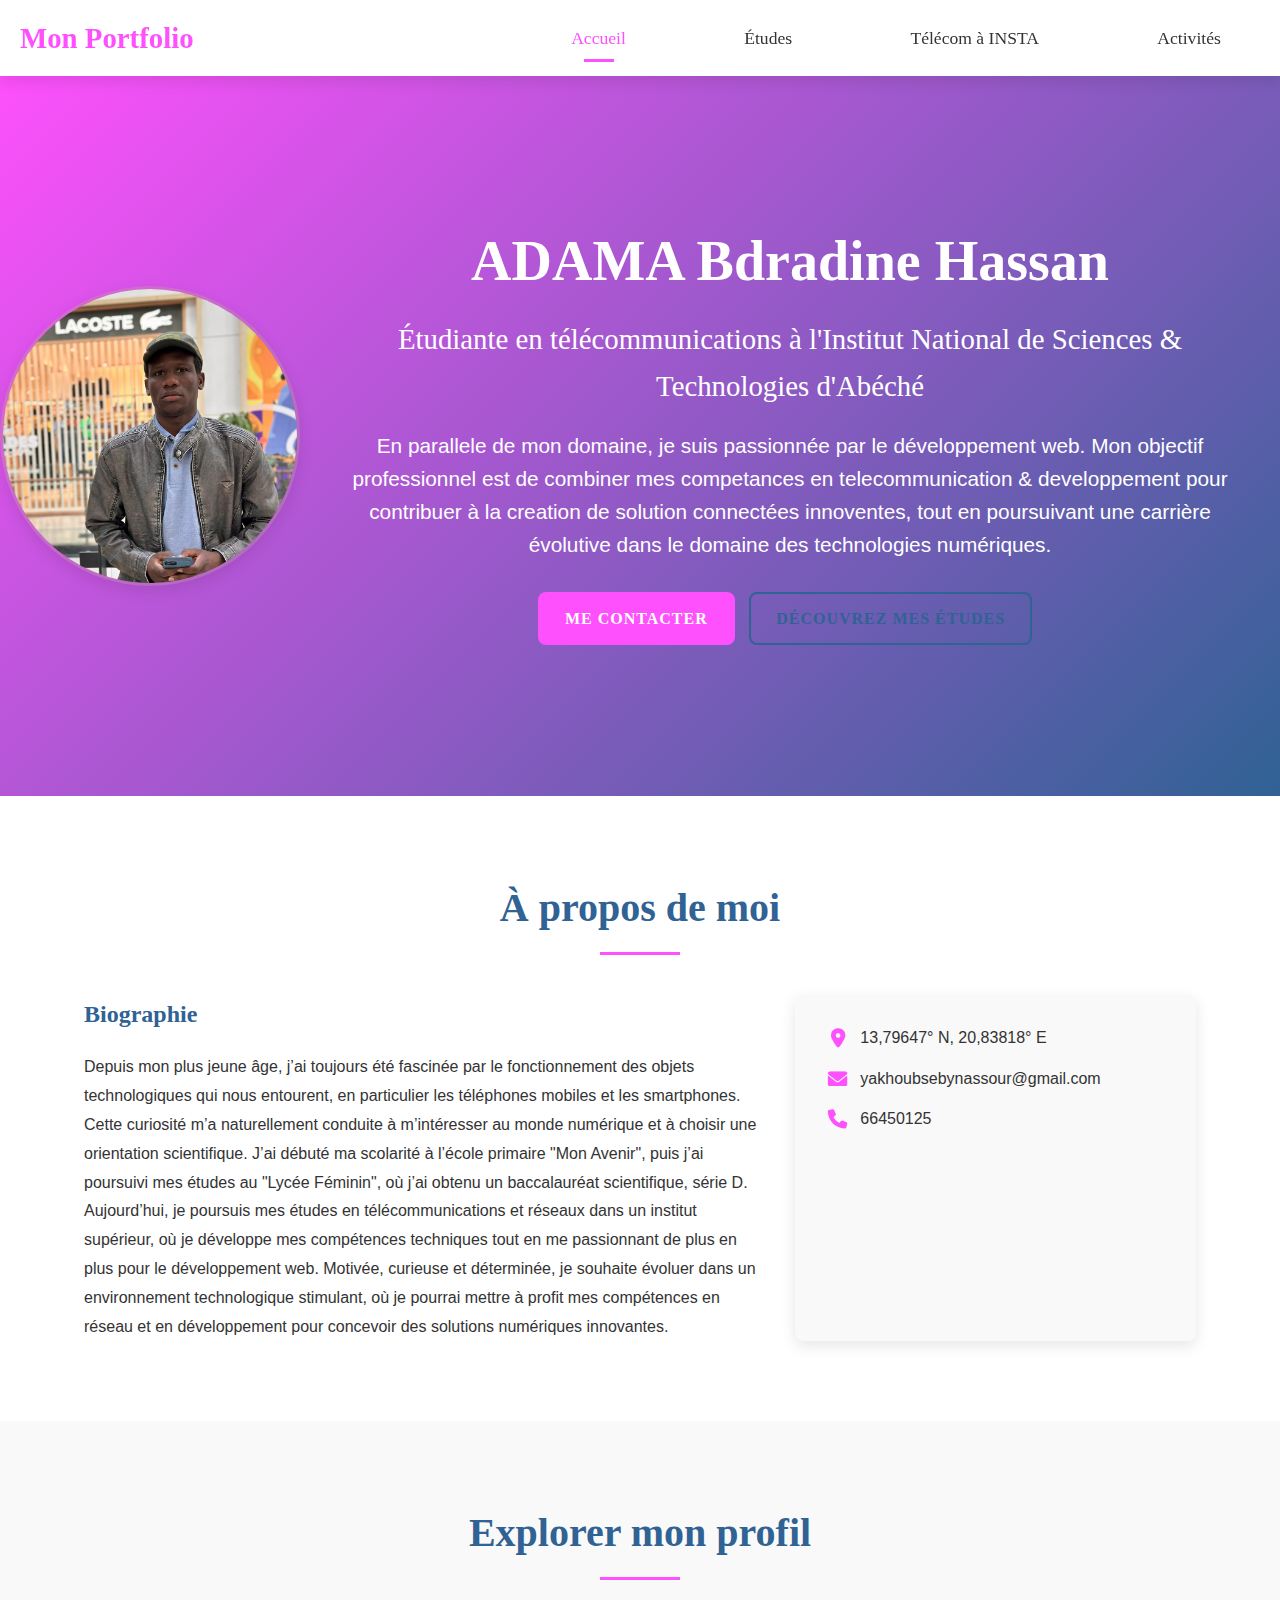
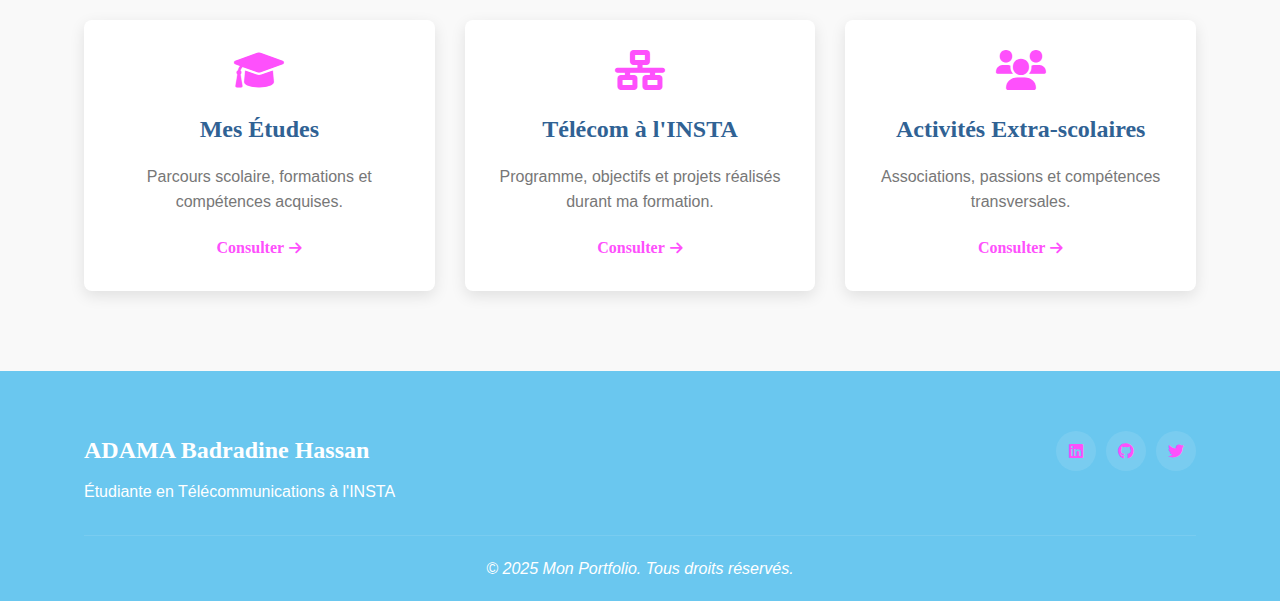
==== index.html @ 870f9625 "j'ajoute mon portfolio" ====
<!-- index.html (Page d'accueil) -->

<!DOCTYPE html>
<html lang="fr">
<head>
    <meta charset="UTF-8">
    <meta name="viewport" content="width=device-width, initial-scale=1.0">
    <title>Mon Portfolio | Accueil</title>
    <link rel="stylesheet" href="style.css">
    <link rel="stylesheet" href="https://cdnjs.cloudflare.com/ajax/libs/font-awesome/6.0.0/css/all.min.css">
	<link rel="stylesheet" href="">
</head>
<body>
    <nav class="navbar">
        <div class="logo">
            <h1>Mon Portfolio</h1>
        </div>
        <ul class="nav-links">
            <li class="active"><a href="index.html">Accueil</a></li>
            <li><a href="etude.html">Études</a></li>
            <li><a href="telecom a insta.html">Télécom à INSTA</a></li>
            <li><a href="activites extra_scolaire.html">Activités</a></li>
        </ul>
        <div class="burger">
            <div class="line1"></div>
            <div class="line2"></div>
            <div class="line3"></div>
        </div>
    </nav>

    <header class="hero">
        <div class="hero-content">
            <div class="profile-img">
                <img src="pic.jpg" alt="Ma photo de profil">
            </div>
            <div class="hero-text">
                <h1>ADAMA Bdradine Hassan</h1>
                <h2>Étudiante en télécommunications à l'Institut National de Sciences & Technologies d'Abéché</h2>
                <p class="tagline">En parallele de mon domaine, je suis passionnée par le développement web.
				Mon objectif professionnel est de combiner mes competances en telecommunication & developpement pour contribuer 
				à la creation de solution connectées innoventes, tout en poursuivant 
				une carrière évolutive dans le domaine des technologies numériques.
				</p>
                <div class="hero-cta">
                    <a href="tel:+23566450125" class="btn primary-btn">Me contacter</a>
                    <a href="etude.html" class="btn secondary-btn">Découvrez mes études</a>
                </div>
            </div>
        </div>
    </header>

    <section class="about">
        <div class="container">
            <h2 class="section-title">À propos de moi</h2>
            <div class="about-content">
                <div class="bio">
                    <h3>Biographie</h3>
                    <p>Depuis mon plus jeune âge, j’ai toujours été fascinée par le fonctionnement des 
						objets technologiques qui nous entourent, en particulier les téléphones mobiles et les smartphones.
						 Cette curiosité m’a naturellement conduite à m’intéresser au monde numérique et à
						  choisir une orientation scientifique.
						J’ai débuté ma scolarité à l’école primaire "Mon Avenir", puis j’ai poursuivi mes études au "Lycée Féminin",
						 où j’ai obtenu un baccalauréat scientifique, série D. Aujourd’hui, je poursuis mes études en télécommunications 
						 et réseaux dans un institut supérieur, où je développe mes compétences techniques tout en me passionnant de plus
						  en plus pour le développement web.
						Motivée, curieuse et déterminée, je souhaite évoluer dans un environnement technologique stimulant,
						 où je pourrai mettre à profit mes compétences en réseau et en développement pour concevoir 
						 des solutions numériques innovantes.</p>
                </div>
                <div class="details">
                    <div class="detail-item">
                        <i class="fas fa-map-marker-alt"></i>
                        <span>13,79647° N, 20,83818° E</span>
                    </div>
                    <div class="detail-item">
                        <i class="fas fa-envelope"></i>
                        <span>yakhoubsebynassour@gmail.com</span>
                    </div>
                    <div class="detail-item">
                        <i class="fas fa-phone"></i>
                        <span>66450125</span>
                    </div>
                </div>
            </div>
        </div>
    </section>

    <section class="quick-links">
        <div class="container">
            <h2 class="section-title">Explorer mon profil</h2>
            <div class="cards">
                <div class="card">
                    <i class="fas fa-graduation-cap"></i>
                    <h3>Mes Études</h3>
                    <p>Parcours scolaire, formations et compétences acquises.</p>
                    <a href="etude.html" class="card-link">Consulter <i class="fas fa-arrow-right"></i></a>
                </div>
                <div class="card">
                    <i class="fas fa-network-wired"></i>
                    <h3>Télécom à l'INSTA</h3>
                    <p>Programme, objectifs et projets réalisés durant ma formation.</p>
                    <a href="telecom a insta.html" class="card-link">Consulter <i class="fas fa-arrow-right"></i></a>
                </div>
                <div class="card">
                    <i class="fas fa-users"></i>
                    <h3>Activités Extra-scolaires</h3>
                    <p>Associations, passions et compétences transversales.</p>
                    <a href="activites extra_scolaire.html" class="card-link">Consulter <i class="fas fa-arrow-right"></i></a>
                </div>
            </div>
        </div>
    </section>

    <footer>
        <div class="container">
            <div class="footer-content">
                <div class="footer-info">
                    <h3>ADAMA Badradine Hassan</h3>
                    <p>Étudiante en Télécommunications à l'INSTA</p>
                </div>
                <div class="social-links">
                    <a href="#" class="social-icon"><i class="fab fa-linkedin"></i></a>
                    <a href="#" class="social-icon"><i class="fab fa-github"></i></a>
                    <a href="#" class="social-icon"><i class="fab fa-twitter"></i></a>
                </div>
            </div>
            <div class="copyright">
                <p>&copy; 2025 Mon Portfolio. Tous droits réservés.</p>
            </div>
        </div>
    </footer>

    <script src="script.js"></script>
</body>
</html>
---- style.css ----
/* styles.css - Fichier de styles pour le site web de présentation personnelle */

/* ---------- Variables et réinitialisation ---------- */
:root {
    --primary-color: #fe50fc;
    --secondary-color: #306294;
    --accent-color: #615860;
    --text-color: #333;
    --text-light: #777;
    --background-light: #f9f9f9;
    --background-dark: #6ac7ef;
    --white: #ffffff;
    --shadow: 0 5px 15px rgba(0, 0, 0, 0.1);
    --transition: all 0.3s ease;
    --border-radius: 8px;
    --section-padding: 80px 0;
}

* {
    margin: 0;
    padding: 0;
    box-sizing: border-box;
}

body {
    font-family: 'Open Sans', sans-serif;
    line-height: 1.6;
    color: var(--text-color);
    background-color: var(--background-light);
}

html {
    scroll-behavior: smooth;
}

a {
    text-decoration: none;
    color: var(--primary-color);
    transition: var(--transition);
    font-family: 'Georgia', 'Times New Roman', serif;
}

a:hover {
    color: var(--accent-color);
}

ul {
    list-style: none;
}

h1, h2, h3{
    font-family: 'Georgia', 'Times New Roman', serif;
}

img {
    max-width: 100%;
    height: auto;
    display: block;
}

.container {
    width: 90%;
    max-width: 1200px;
    margin: 0 auto;
    padding: 0 20px;
}

.section-title {
    text-align: center;
    margin-bottom: 40px;
    font-size: 2.5rem;
    color: var(--secondary-color);
    position: relative;
    padding-bottom: 15px;
}

.section-title::after {
    content: '';
    position: absolute;
    bottom: 0;
    left: 50%;
    transform: translateX(-50%);
    width: 80px;
    height: 3px;
    background-color: var(--primary-color);
}

/* ---------- Boutons ---------- */
.btn {
    display: inline-block;
    padding: 12px 25px;
    border-radius: var(--border-radius);
    font-weight: 600;
    text-transform: uppercase;
    letter-spacing: 1px;
    cursor: pointer;
    transition: var(--transition);
    text-align: center;
}

.primary-btn {
    background-color: var(--primary-color);
    color: var(--white);
    border: 2px solid var(--primary-color);
}

.primary-btn:hover {
    background-color: transparent;
    color: var(--primary-color);
}

.secondary-btn {
    background-color: transparent;
    color: var(--secondary-color);
    border: 2px solid var(--secondary-color);
}

.secondary-btn:hover {
    background-color: var(--secondary-color);
    color: var(--white);
}

/* ---------- Navigation ---------- */
.navbar {
    background-color: var(--white);
    box-shadow: var(--shadow);
    padding: 15px 0;
    position: sticky;
    top: 0;
    z-index: 1000;
    display: flex;
    justify-content: space-between;
    align-items: center;
}

.logo h1 {
    font-size: 1.8rem;
    color: var(--primary-color);
    margin-left: 20px;
}

.nav-links {
    display: flex;
    justify-content: space-around;
    width: 60%;
}

.nav-links li {
    position: relative;
}

.nav-links a {
    color: var(--text-color);
    font-weight: 500;
    font-size: 1.1rem;
    padding: 10px 15px;
}

.nav-links a:hover {
    color: var(--primary-color);
}

.nav-links li.active a {
    color: var(--primary-color);
}

.nav-links li.active::after {
    content: '';
    position: absolute;
    bottom: -10px;
    left: 50%;
    transform: translateX(-50%);
    width: 30px;
    height: 3px;
    background-color: var(--primary-color);
}

.burger {
    display: none;
    cursor: pointer;
}

.burger div {
    width: 25px;
    height: 3px;
    background-color: var(--text-color);
    margin: 5px;
    transition: var(--transition);
}

/* ---------- Page d'accueil - Hero ---------- */
.hero {
    background: linear-gradient(135deg, var(--primary-color) 0%, var(--secondary-color) 100%);
    color: var(--white);
    padding: 80px 0;
    min-height: 80vh;
    display: flex;
    align-items: center;
}

.hero-content {
    display: flex;
    align-items: center;
    justify-content: space-between;
    flex-wrap: wrap;
}

.profile-img {
    width: 300px;
    height: 300px;
    border-radius: 50%;
    overflow: hidden;
    border: 3px solid rgba(177, 202, 93, 0.2);
    box-shadow: var(--shadow);
    margin: 0 auto;
}

.profile-img img {
    width: 100%;
    height: 100%;
    object-fit: cover;
}

.hero-text {
    flex: 1;
    padding: 0 30px;
    text-align: center;
}

.hero-text h1 {
    font-size: 3.5rem;
    margin-bottom: 10px;
}

.hero-text h2 {
    font-size: 1.8rem;
    font-weight: 400;
    margin-bottom: 20px;
}

.tagline {
    font-size: 1.3rem;
    margin-bottom: 30px;
}

.hero-cta {
    margin-top: 30px;
}

.hero-cta .btn {
    margin: 0 10px 10px 0;
}

/* ---------- Page d'accueil - À propos ---------- */
.about {
    padding: var(--section-padding);
    background-color: var(--white);
}

.about-content {
    display: flex;
    flex-wrap: wrap;
    gap: 30px;
}

.bio {
    flex: 2;
}

.bio h3 {
    font-size: 1.5rem;
    margin-bottom: 20px;
    color: var(--secondary-color);
}

.bio p {
    line-height: 1.8;
    color: var(--text-color);
}

.details {
    flex: 1;
    background-color: var(--background-light);
    padding: 30px;
    border-radius: var(--border-radius);
    box-shadow: var(--shadow);
}

.detail-item {
    display: flex;
    align-items: center;
    margin-bottom: 15px;
}

.detail-item i {
    font-size: 1.2rem;
    color: var(--primary-color);
    margin-right: 10px;
    width: 25px;
    text-align: center;
}

/* ---------- Page d'accueil - Cards ---------- */
.quick-links {
    padding: var(--section-padding);
    background-color: var(--background-light);
}

.cards {
    display: grid;
    grid-template-columns: repeat(auto-fit, minmax(300px, 1fr));
    gap: 30px;
}

.card {
    background-color: var(--white);
    border-radius: var(--border-radius);
    padding: 30px;
    box-shadow: var(--shadow);
    transition: var(--transition);
    text-align: center;
}

.card:hover {
    transform: translateY(-10px);
}

.card i {
    font-size: 2.5rem;
    color: var(--primary-color);
    margin-bottom: 20px;
}

.card h3 {
    font-size: 1.5rem;
    margin-bottom: 15px;
    color: var(--secondary-color);
}

.card p {
    margin-bottom: 20px;
    color: var(--text-light);
}

.card-link {
    display: inline-flex;
    align-items: center;
    font-weight: 600;
    color: var(--primary-color);
}

.card-link i {
    font-size: 0.9rem;
    margin-left: 5px;
    margin-bottom: 0;
}

/* ---------- Page Header ---------- */
.page-header {
    background: linear-gradient(135deg, var(--primary-color) 0%, var(--secondary-color) 100%);
    color: var(--white);
    padding: 60px 0;
    text-align: center;
}

.page-header h1 {
    font-size: 3rem;
    margin-bottom: 10px;
}

.page-header p {
    font-size: 1.2rem;
    max-width: 600px;
    margin: 0 auto;
}

/* ---------- Page Études - Timeline ---------- */
.education {
    padding: var(--section-padding);
    background-color: var(--white);
}

.timeline {
    position: relative;
    max-width: 1800px;
    margin: 0 auto;
}

.timeline::after {
    content: '';
    position: absolute;
    width: 2px;
    background-color: var(--primary-color);
    top: 0;
    bottom: 0;
    left: 50%;
    margin-left: -1px;
}

.timeline-item {
    padding: 10px 40px;
    position: relative;
    width: 50%;
    box-sizing: border-box;
    margin-bottom: 30px;
}

.timeline-item:nth-child(odd) {
    left: 0;
}

.timeline-item:nth-child(even) {
    left: 50%;
}

.timeline-dot {
    position: absolute;
    width: 16px;
    height: 16px;
    background-color: var(--white);
    border: 4px solid var(--primary-color);
    border-radius: 50%;
    top: 15px;
    z-index: 1;
}

.timeline-item:nth-child(odd) .timeline-dot {
    right: -8px;
}

.timeline-item:nth-child(even) .timeline-dot {
    left: -8px;
}

.timeline-content {
    background-color: var(--background-light);
    padding: 20px;
    border-radius: var(--border-radius);
    box-shadow: var(--shadow);
}

.timeline-content h3 {
    font-size: 1.3rem;
    color: var(--secondary-color);
    margin-bottom: 5px;
}

.timeline-date {
    font-weight: 500;
    color: var(--primary-color);
    margin-bottom: 10px;
    display: block;
}

/* ---------- Page Études - Grid ---------- */
.academique {
    padding: var(--section-padding);
    background-color: var(--background-light);
}

.grid-container {
    display: grid;
    grid-template-columns: repeat(auto-fit, minmax(300px, 1fr));
    gap: 30px;
}

.grid-item {
    background-color: var(--white);
    padding: 30px;
    border-radius: var(--border-radius);
    box-shadow: var(--shadow);
}

.item-header {
    display: flex;
    align-items: center;
    margin-bottom: 20px;
}

.item-header i {
    font-size: 1.8rem;
    color: var(--primary-color);
    margin-right: 15px;
}

.item-header h3 {
    font-size: 1.5rem;
    color: var(--secondary-color);
}

.spec-list li {
    padding: 10px 0;
    border-bottom: 1px solid #eee;
}

.spec-list li:last-child {
    border-bottom: none;
}

.project, .stage {
    margin-bottom: 20px;
}

.project h4, .stage h4 {
    color: var(--primary-color);
    margin-bottom: 5px;
}

.stage-date {
    font-style: italic;
    margin-bottom: 5px;
    color: var(--text-light);
}

/* ---------- Page Études - Formations ---------- */
.formations {
    padding: var(--section-padding);
    background-color: var(--white);
}

.formations-grid {
    display: grid;
    grid-template-columns: repeat(auto-fit, minmax(300px, 1fr));
    gap: 30px;
}

.formation-card {
    display: flex;
    background-color: var(--background-light);
    border-radius: var(--border-radius);
    overflow: hidden;
    box-shadow: var(--shadow);
}

.formation-icon {
    background-color: var(--primary-color);
    color: var(--white);
    width: 80px;
    display: flex;
    justify-content: center;
    align-items: center;
}

.formation-icon i {
    font-size: 2rem;
}

.formation-details {
    padding: 20px;
    flex: 1;
}

.formation-details h3 {
    font-size: 1.2rem;
    margin-bottom: 5px;
    color: var(--secondary-color);
}

.formation-source, .formation-date {
    font-size: 0.9rem;
    color: var(--text-light);
    margin-bottom: 10px;
}

/* ---------- Page Études - Compétences ---------- */
.competences {
    padding: var(--section-padding);
    background-color: var(--background-light);
}

.skills-container {
    display: grid;
    grid-template-columns: repeat(auto-fit, minmax(300px, 1fr));
    gap: 30px;
}

.skill-category {
    background-color: var(--white);
    padding: 30px;
    border-radius: var(--border-radius);
    box-shadow: var(--shadow);
}

.skill-category h3 {
    font-size: 1.5rem;
    color: var(--secondary-color);
    margin-bottom: 20px;
}

.skill-bar {
    margin-bottom: 15px;
}

.skill-info {
    display: flex;
    justify-content: space-between;
    margin-bottom: 5px;
}

.skill-progress {
    height: 8px;
    background-color: #eee;
    border-radius: 10px;
    overflow: hidden;
}

.skill-progress-bar {
    height: 100%;
    background-color: var(--primary-color);
}

.realisations .realisation {
    margin-bottom: 20px;
    padding-bottom: 20px;
    border-bottom: 1px solid #eee;
}

.realisations .realisation:last-child {
    margin-bottom: 0;
    padding-bottom: 0;
    border-bottom: none;
}

.realisation h4 {
    color: var(--primary-color);
    margin-bottom: 5px;
}

/* ---------- Page Télécom - Présentation ---------- */
.telecom-header {
    background: linear-gradient(135deg, #2980b9 0%, #2c3e50 100%);
}

.telecom-presentation {
    padding: var(--section-padding);
    background-color: var(--white);
}

.telecom-info {
    display: flex;
    flex-wrap: wrap;
    align-items: center;
    gap: 30px;
}

.telecom-text {
    flex: 2;
}

.telecom-text h3 {
    font-size: 1.8rem;
    color: var(--secondary-color);
    margin-bottom: 15px;
}

.telecom-text p {
    margin-bottom: 15px;
    line-height: 1.8;
}

.telecom-img {
    flex: 1;
    text-align: center;
}

.telecom-img img {
    border-radius: var(--border-radius);
    box-shadow: var(--shadow);
    max-width: 100%;
    width: 35%;
    position: absolute;
    right: 80px;
    transform: translateY(120px);
}

/* ---------- Page Télécom - Matières ---------- */
.matieres {
    padding: var(--section-padding);
    background-color: var(--background-light);
}

.matiere-tabs {
    max-width: 900px;
    margin: 0 auto;
}


.tab-content {
    background-color: var(--white);
    border-radius: var(--border-radius);
    padding: 30px;
    box-shadow: var(--shadow);
}

.tab-pane {
    display: none;
}

.tab-pane.active {
    display: block;
}

.tab-pane h3 {
    font-size: 1.8rem;
    color: var(--secondary-color);
    margin-bottom: 20px;
    padding-bottom: 10px;
    border-bottom: 2px solid var(--primary-color);
}

.matiere-points {
    margin: 20px 0;
    padding-left: 20px;
}

.matiere-points li {
    list-style-type: disc;
    margin-bottom: 10px;
}

.matiere-projet {
    background-color: var(--background-light);
    padding: 20px;
    border-radius: var(--border-radius);
    margin-top: 20px;
}

.matiere-projet h4 {
    color: var(--primary-color);
    margin-bottom: 10px;
}

/* ---------- Page Télécom - Experience ---------- */
.experience-perso {
    padding: var(--section-padding);
    background-color: var(--white);
}

.experience-content {
    max-width: 800px;
    margin: 0 auto;
}

.quote {
    text-align: center;
    margin-bottom: 30px;
    position: relative;
}

.quote i {
    color: var(--primary-color);
    font-size: 1.5rem;
}

.quote blockquote {
    font-size: 1.5rem;
    line-height: 1.8;
    font-style: italic;
    color: var(--secondary-color);
    margin: 20px 0;
}

.experience-text p {
    line-height: 1.8;
    margin-bottom: 20px;
}

/* ---------- Page Télécom - Projets ---------- */
.projets-illustres {
    padding: var(--section-padding);
    background-color: var(--background-light);
}

.projets-grid {
    display: grid;
    grid-template-columns: repeat(auto-fit, minmax(300px, 1fr));
    gap: 30px;
}

.projet-card {
    background-color: var(--white);
    border-radius: var(--border-radius);
    overflow: hidden;
    box-shadow: var(--shadow);
}

.projet-img {
    height: 200px;
    overflow: hidden;
}

.projet-img img {
    width: 100%;
    height: 100%;
    object-fit: cover;
    transition: var(--transition);
}

.projet-img:hover img {
    transform: scale(1.1);
}

.projet-info {
    padding: 20px;
}

.projet-info h3 {
    font-size: 1.3rem;
    margin-bottom: 10px;
    color: var(--secondary-color);
}

.projet-tech {
    display: flex;
    flex-wrap: wrap;
    margin-top: 15px;
}

.projet-tech span {
    background-color: var(--background-light);
    padding: 5px 10px;
    border-radius: 20px;
    font-size: 0.8rem;
    margin-right: 10px;
    margin-bottom: 10px;
}

/* ---------- Page Activités - Header ---------- */
.activites-header {
    background: linear-gradient(135deg, #e74c3c 0%, #2c3e50 100%);
}

/* ---------- Page Activités - Associations ---------- */
.associations {
    padding: var(--section-padding);
    background-color: var(--white);
}

.associations-grid {
    display: grid;
    grid-template-columns: repeat(auto-fit, minmax(300px, 1fr));
    gap: 30px;
}

.association-card {
    display: flex;
    background-color: var(--background-light);
    border-radius: var(--border-radius);
    overflow: hidden;
    box-shadow: var(--shadow);
}

.association-logo {
    background-color: var(--primary-color);
    color: var(--white);
    width: 100px;
    display: flex;
    justify-content: center;
    align-items: center;
}

.association-logo i {
    font-size: 2.5rem;
}

.association-details {
    padding: 20px;
    flex: 1;
}

.association-details h3 {
    font-size: 1.3rem;
    margin-bottom: 5px;
    color: var(--secondary-color);
}

.association-role {
    font-weight: 500;
    color: var(--primary-color);
    margin-bottom: 10px;
}

.association-contributions {
    margin-top: 15px;
    padding-left: 20px;
}

.association-contributions li {
    list-style-type: disc;
    margin-bottom: 5px;
}

/* ---------- Page Activités - Business ---------- */
.business {
    padding: var(--section-padding);
    background-color: var(--background-light);
}

.business-content {
    display: flex;
    flex-wrap: wrap;
    gap: 30px;
}

.business-text {
    flex: 1;
    min-width: 300px;
}

.business-text h3 {
    font-size: 1.8rem;
    color: var(--secondary-color);
    margin-bottom: 15px;
}

.business-items {
    flex: 2;
}

.business-item {
    display: flex;
    margin-bottom: 20px;
    background-color: var(--white);
    border-radius: var(--border-radius);
    padding: 20px;
    box-shadow: var(--shadow);
}

.business-icon {
    margin-right: 20px;
    width: 60px;
    height: 60px;
    background-color: var(--primary-color);
    color: var(--white);
    border-radius: 50%;
    display: flex;
    justify-content: center;
    align-items: center;
}

.business-icon i {
    font-size: 1.5rem;
}

.business-info h4 {
    font-size: 1.2rem;
    margin-bottom: 10px;
    color: var(--secondary-color);
}

/* ---------- Page Activités - Hobbies ---------- */
.hobbies {
    padding: var(--section-padding);
    background-color: var(--white);
}

.hobbies-grid {
    display: grid;
    grid-template-columns: repeat(auto-fit, minmax(250px, 1fr));
    gap: 30px;
}

.hobby-card {
    background-color: var(--background-light);
    border-radius: var(--border-radius);
    padding: 30px;
    text-align: center;
    box-shadow: var(--shadow);
    transition: var(--transition);
}

.hobby-card:hover {
    transform: translateY(-10px);
}

.hobby-icon {
    width: 80px;
    height: 80px;
    background-color: var(--primary-color);
    color: var(--white);
    border-radius: 50%;
    display: flex;
    justify-content: center;
    align-items: center;
    margin: 0 auto 20px;
}

.hobby-icon i {
    font-size: 2rem;
}

.hobby-card h3 {
    font-size: 1.3rem;
    margin-bottom: 15px;
    color: var(--secondary-color);
}

/* ---------- Page Activités - Compétences transversales ---------- */
.competences-transversales {
    padding: var(--section-padding);
    background-color: var(--background-light);
}

.competences-content {
    display: grid;
    grid-template-columns: repeat(auto-fit, minmax(250px, 1fr));
    gap: 30px;
}

.competence-card {
    background-color: var(--white);
    border-radius: var(--border-radius);
    padding: 30px;
    text-align: center;
    box-shadow: var(--shadow);
    transition: var(--transition);
}

.competence-card:hover {
    transform: translateY(-10px);
}

.competence-icon {
    width: 70px;
    height: 70px;
    background-color: var(--primary-color);
    color: var(--white);
    border-radius: 50%;
    display: flex;
    justify-content: center;
    align-items: center;
    margin: 0 auto 20px;
}

.competence-icon i {
    font-size: 1.8rem;
}

.competence-card h3 {
    font-size: 1.3rem;
    margin-bottom: 15px;
    color: var(--secondary-color);
}

/* ---------- Footer ---------- */
footer {
    background-color: var(--background-dark);
    color: var(--white);
    padding: 60px 0 20px;
}

.footer-content {
    display: flex;
    justify-content: space-between;
    flex-wrap: wrap;
    margin-bottom: 30px;
}

.footer-info h3 {
    font-size: 1.5rem;
    margin-bottom: 10px;
}

.social-links {
    display: flex;
}

.social-icon {
    width: 40px;
    height: 40px;
    background-color: rgba(255, 255, 255, 0.1);
    border-radius: 50%;
    margin-left: 10px;
    display: flex;
    justify-content: center;
    align-items: center;
    transition: var(--transition);
}

.social-icon:hover {
    background-color: var(--primary-color);
    color: var(--white);
}

.copyright {
    text-align: center;
    padding-top: 20px;
    border-top: 1px solid rgba(255, 255, 255, 0.1);
    font-style: italic;
}

/* ---------- JavaScript Script pour Menu Mobile et Tabs ---------- */
@media screen and (max-width: 768px) {
    .nav-links {
        position: absolute;
        right: 0;
        height: 92vh;
        top: 8vh;
        background-color: var(--white);
        display: flex;
        flex-direction: column;
        align-items: center;
        width: 50%;
        transform: translateX(100%);
        transition: transform 0.5s ease-in;
        box-shadow: -5px 0 10px rgba(0, 0, 0, 0.1);
    }

    .nav-links li {
        opacity: 0;
        margin: 20px 0;
    }

    .burger {
        display: block;
        margin-right: 20px;
    }

    .hero-content {
        flex-direction: column;
    }

    .profile-img {
        margin-bottom: 30px;
    }

    .hero-text {
        text-align: center;
    }

    .timeline::after {
        left: 31px;
    }

    .timeline-item {
        width: 100%;
        padding-left: 70px;
        padding-right: 25px;
    }

    .timeline-item:nth-child(odd),
    .timeline-item:nth-child(even) {
        left: 0;
    }

    .timeline-item:nth-child(odd) .timeline-dot,
    .timeline-item:nth-child(even) .timeline-dot {
        left: 15px;
    }

    .association-card,
    .formation-card {
        flex-direction: column;
    }

    .association-logo,
    .formation-icon {
        width: 100%;
        height: 80px;
    }
}

.nav-active {
    transform: translateX(0%);
}

@keyframes navLinkFade {
    from {
        opacity: 0;
        transform: translateX(50px);
    }
    to {
        opacity: 1;
        transform: translateX(0);
    }
}
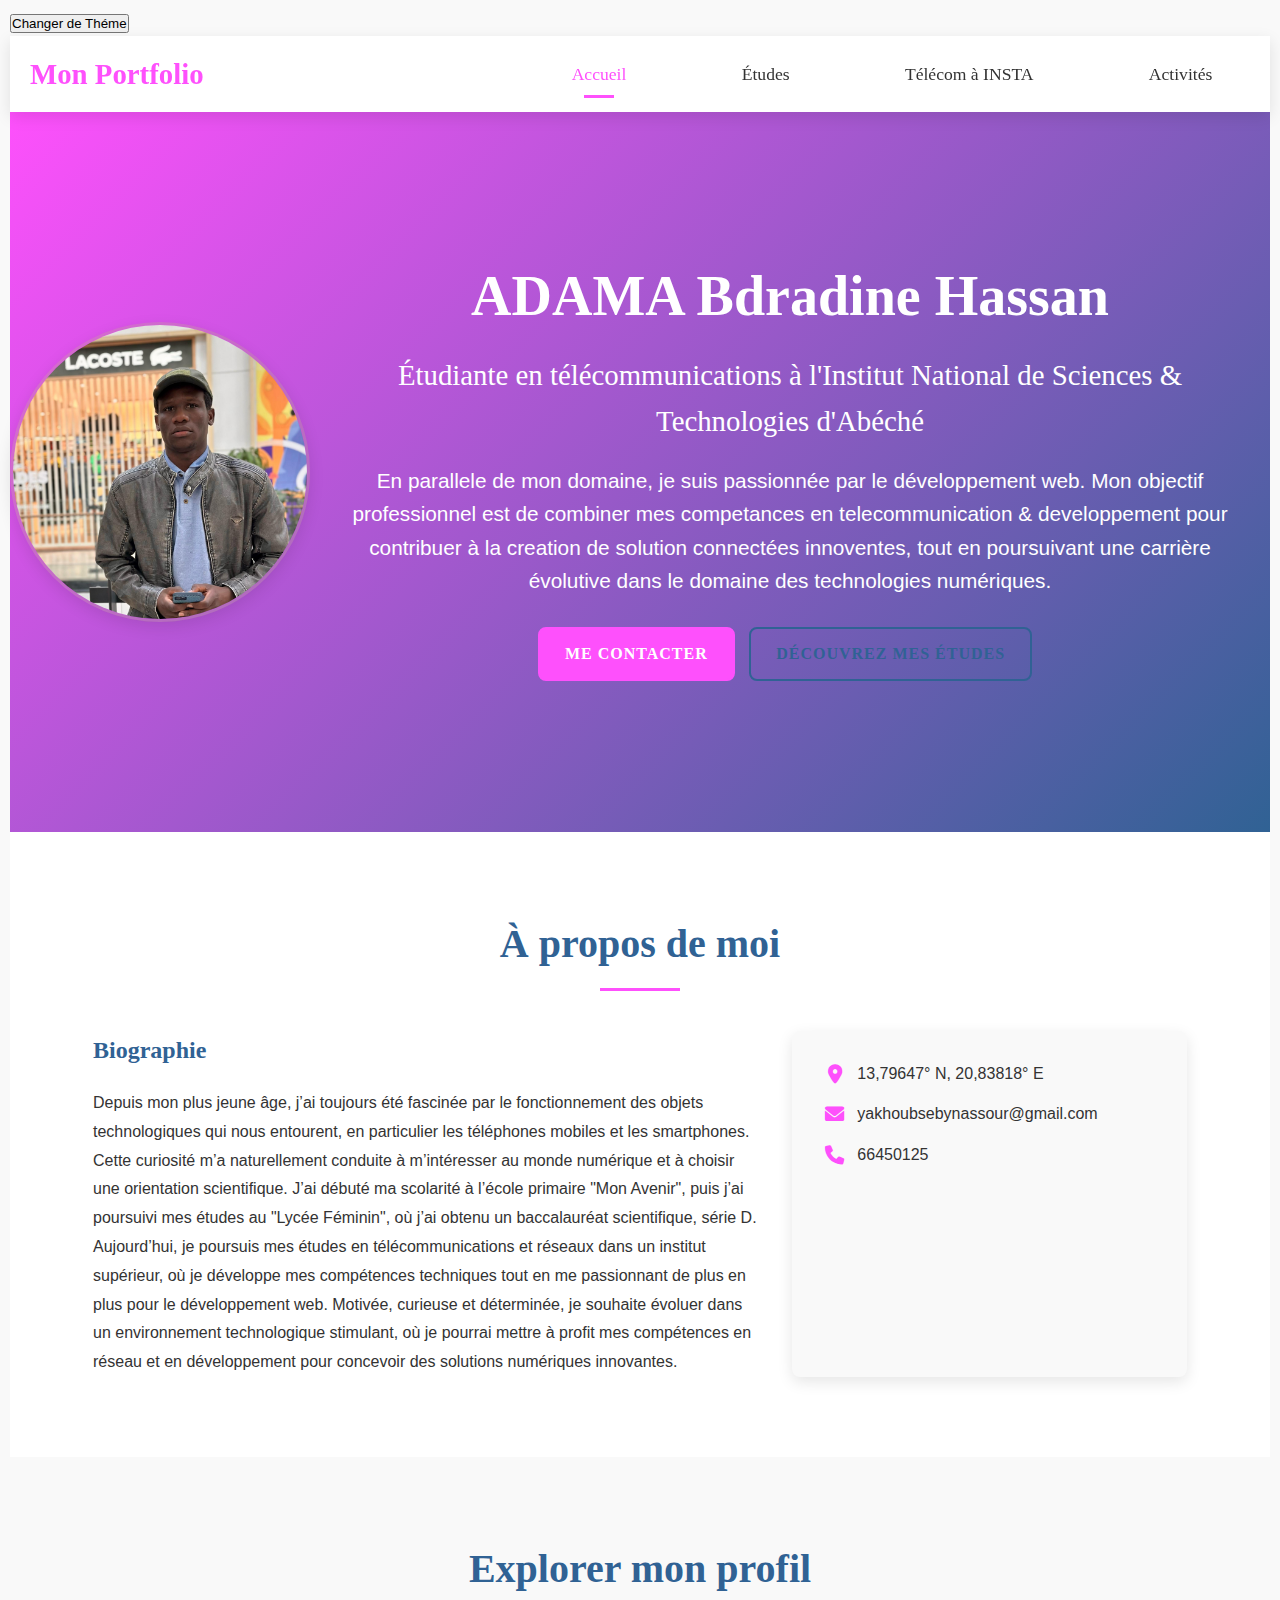
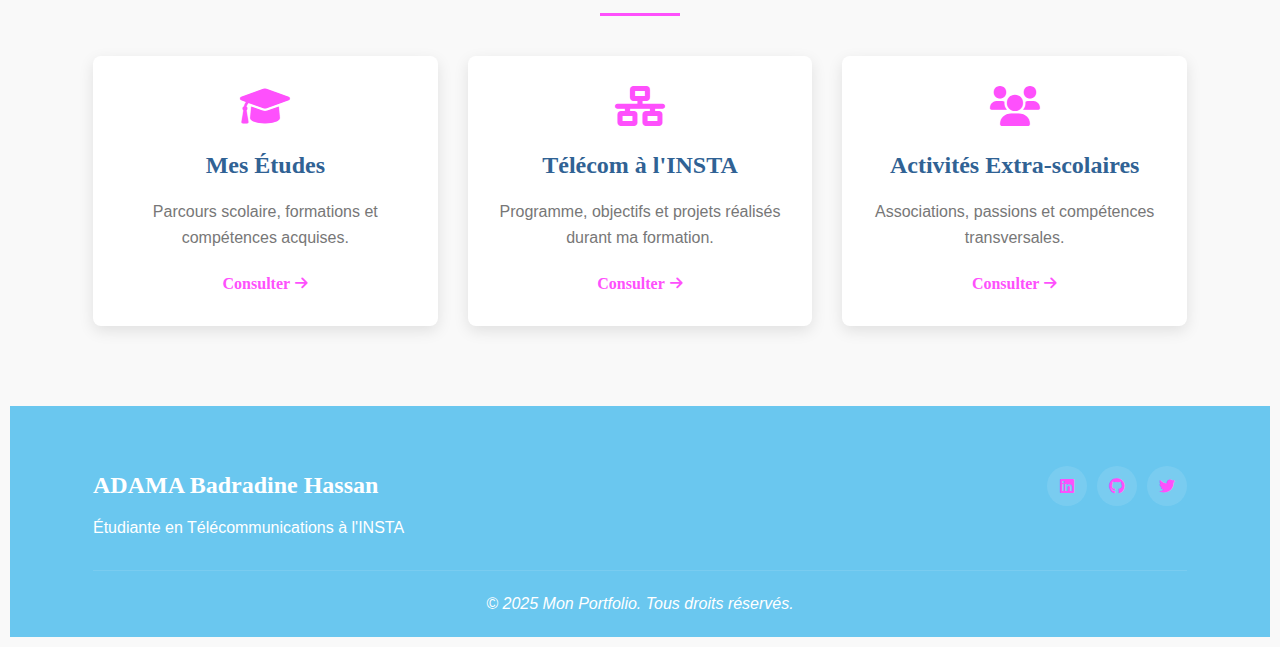
==== commit 0a4f2fbd: "Update index.html" ====
--- a/index.html
+++ b/index.html
@@ -6,6 +6,7 @@
     <meta charset="UTF-8">
     <meta name="viewport" content="width=device-width, initial-scale=1.0">
     <title>Mon Portfolio | Accueil</title>
+<button onclick="toggleTheme()">Changer de Théme</button>
     <link rel="stylesheet" href="style.css">
     <link rel="stylesheet" href="https://cdnjs.cloudflare.com/ajax/libs/font-awesome/6.0.0/css/all.min.css">
 	<link rel="stylesheet" href="">
@@ -130,6 +131,10 @@
         </div>
     </footer>
 
-    <script src="script.js"></script>
+    <script>
+	    function toggleTheme(){
+		    document.body.classList.toggle("dark-mode");
+	    }
+    </script>
 </body>
-</html>+</html>
--- a/style.css
+++ b/style.css
@@ -1094,7 +1094,7 @@
     .nav-links {
         position: absolute;
         right: 0;
-        height: 92vh;
+        height: auto;
         top: 8vh;
         background-color: var(--white);
         display: flex;
@@ -1122,6 +1122,7 @@
 
     .profile-img {
         margin-bottom: 30px;
+        max-width: 100%;
     }
 
     .hero-text {
@@ -1163,6 +1164,10 @@
 .nav-active {
     transform: translateX(0%);
 }
+body {
+    font-size: 16px;
+    padding: 10px;
+}
 
 @keyframes navLinkFade {
     from {
@@ -1173,4 +1178,4 @@
         opacity: 1;
         transform: translateX(0);
     }
-}+}
